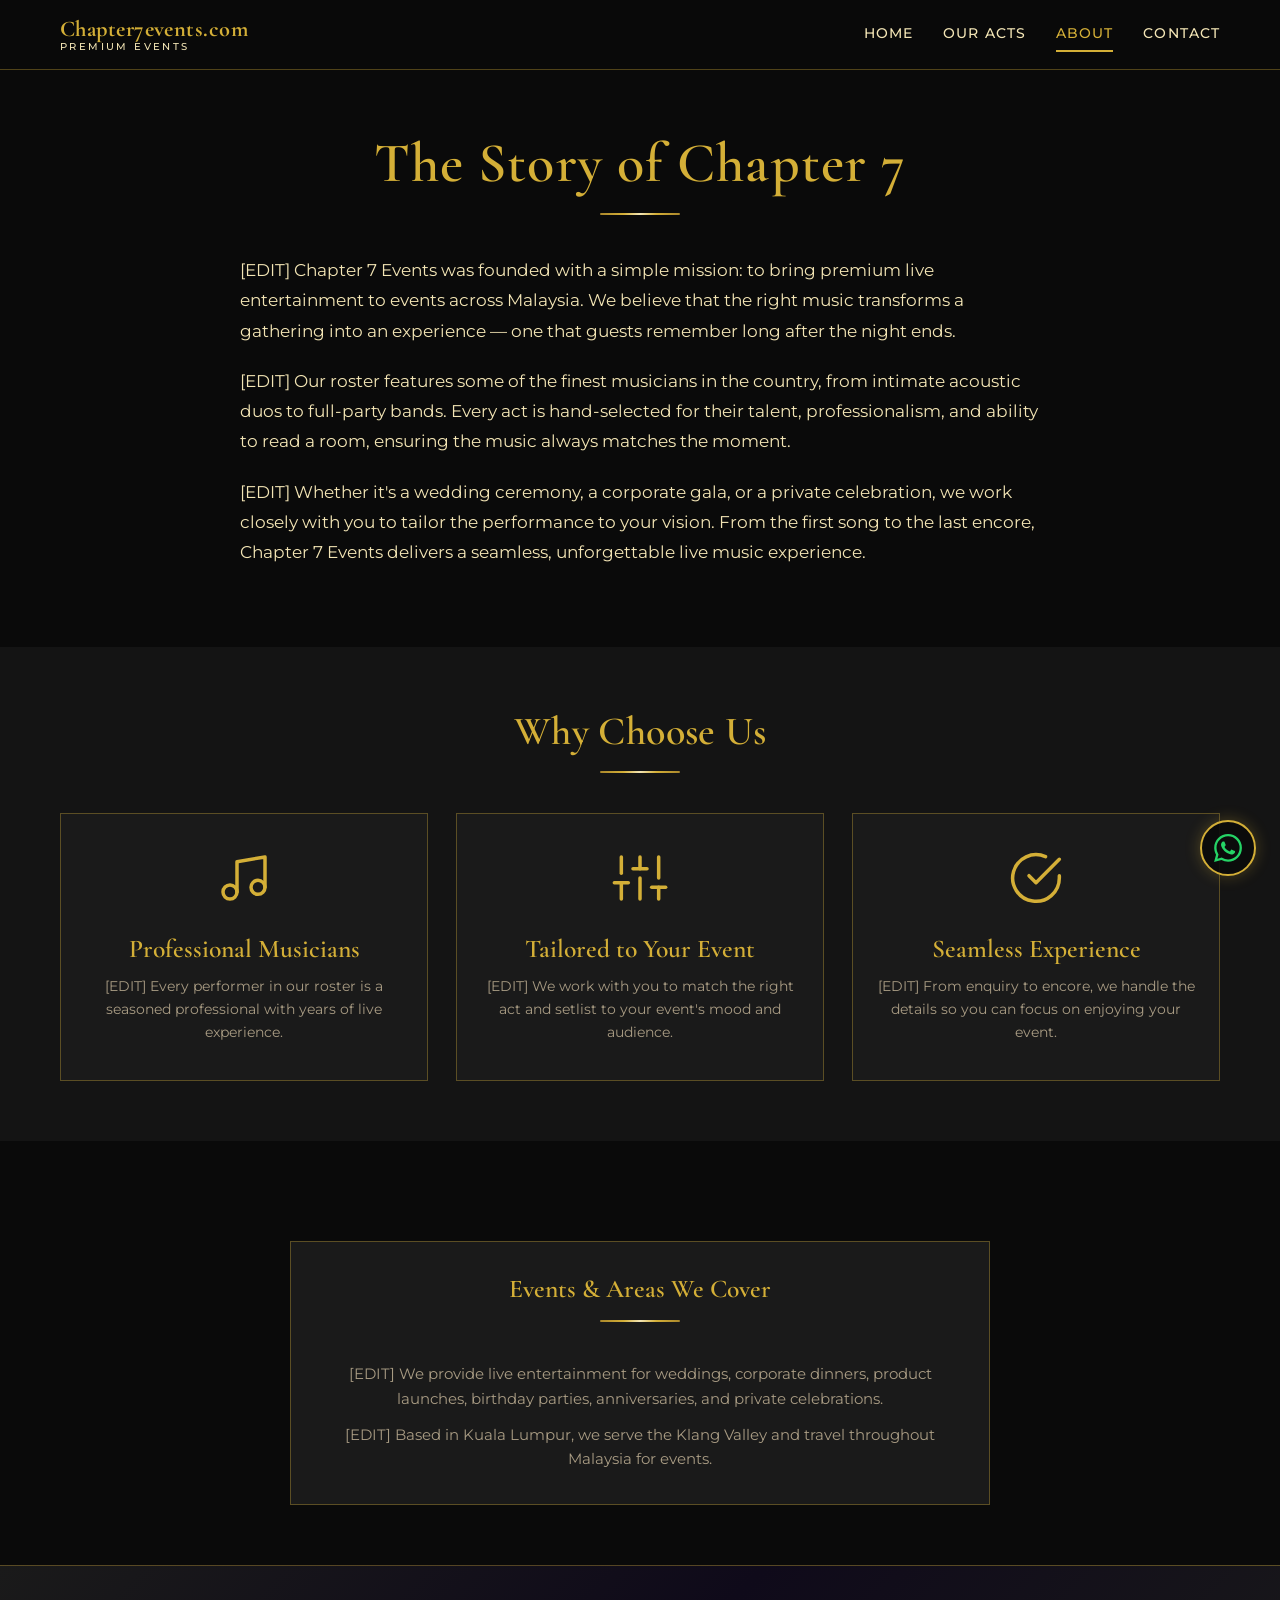
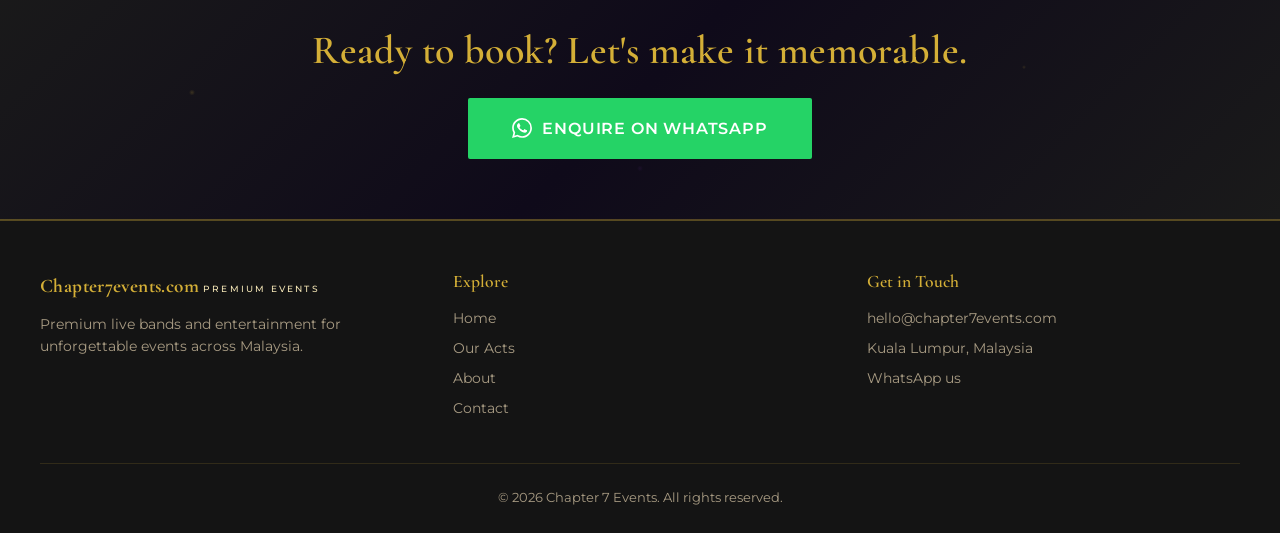
==== about.html @ a260d056 "Add files via upload" ====
<!DOCTYPE html>
<html lang="en">
<head>
  <meta charset="UTF-8">
  <meta name="viewport" content="width=device-width, initial-scale=1.0">
  <!-- EDIT META DESCRIPTION HERE -->
  <meta name="description" content="About Chapter 7 Events – Premium live entertainment company in Malaysia, bringing professional musicians and tailored performances to your special occasions.">
  <title>About – The Story of Chapter 7 | Chapter 7 Events</title>

  <link rel="preconnect" href="https://fonts.googleapis.com">
  <link rel="preconnect" href="https://fonts.gstatic.com" crossorigin>
  <link href="https://fonts.googleapis.com/css2?family=Cormorant+Garamond:wght@500;600;700&family=Montserrat:wght@300;400;500;600&display=swap" rel="stylesheet">

  <link rel="stylesheet" href="style.css">
</head>
<body>

  <!-- ============ HEADER ============ -->
  <header class="site-header">
    <div class="header-inner">
      <a href="index.html" class="logo">
        <span class="logo-main">Chapter7events.com</span>
        <span class="logo-sub">Premium Events</span>
      </a>
      <nav class="nav">
        <a href="index.html">Home</a>
        <a href="acts.html">Our Acts</a>
        <a href="about.html" class="active">About</a>
        <a href="contact.html">Contact</a>
      </nav>
      <button class="nav-toggle" aria-label="Toggle navigation">
        <span></span>
        <span></span>
        <span></span>
      </button>
    </div>
  </header>

  <!-- ============ ABOUT: STORY ============ -->
  <section class="section fade-in">
    <div class="container">
      <h1 class="section-title">The Story of Chapter 7</h1>
      <div class="gold-divider"></div>

      <div class="about-text">
        <!-- EDIT ABOUT TEXT HERE – replace the [EDIT] paragraphs with your own story -->
        <p>[EDIT] Chapter 7 Events was founded with a simple mission: to bring premium live entertainment to events across Malaysia. We believe that the right music transforms a gathering into an experience — one that guests remember long after the night ends.</p>

        <p>[EDIT] Our roster features some of the finest musicians in the country, from intimate acoustic duos to full-party bands. Every act is hand-selected for their talent, professionalism, and ability to read a room, ensuring the music always matches the moment.</p>

        <p>[EDIT] Whether it's a wedding ceremony, a corporate gala, or a private celebration, we work closely with you to tailor the performance to your vision. From the first song to the last encore, Chapter 7 Events delivers a seamless, unforgettable live music experience.</p>
      </div>
    </div>
  </section>

  <!-- ============ VALUE HIGHLIGHTS ============ -->
  <section class="section section-alt fade-in">
    <div class="container">
      <h2 class="section-title">Why Choose Us</h2>
      <div class="gold-divider"></div>

      <div class="value-grid">
        <!-- Value 1 -->
        <div class="value-card">
          <!-- Music note icon -->
          <svg class="value-icon" viewBox="0 0 24 24" fill="none" stroke="currentColor" stroke-width="1.5" stroke-linecap="round" stroke-linejoin="round">
            <path d="M9 18V5l12-2v13"/>
            <circle cx="6" cy="18" r="3"/>
            <circle cx="18" cy="16" r="3"/>
          </svg>
          <h3>Professional Musicians</h3>
          <!-- EDIT TEXT HERE -->
          <p>[EDIT] Every performer in our roster is a seasoned professional with years of live experience.</p>
        </div>

        <!-- Value 2 -->
        <div class="value-card">
          <!-- Sliders/customise icon -->
          <svg class="value-icon" viewBox="0 0 24 24" fill="none" stroke="currentColor" stroke-width="1.5" stroke-linecap="round" stroke-linejoin="round">
            <line x1="4" y1="21" x2="4" y2="14"/>
            <line x1="4" y1="10" x2="4" y2="3"/>
            <line x1="12" y1="21" x2="12" y2="12"/>
            <line x1="12" y1="8" x2="12" y2="3"/>
            <line x1="20" y1="21" x2="20" y2="16"/>
            <line x1="20" y1="12" x2="20" y2="3"/>
            <line x1="1" y1="14" x2="7" y2="14"/>
            <line x1="9" y1="8" x2="15" y2="8"/>
            <line x1="17" y1="16" x2="23" y2="16"/>
          </svg>
          <h3>Tailored to Your Event</h3>
          <p>[EDIT] We work with you to match the right act and setlist to your event's mood and audience.</p>
        </div>

        <!-- Value 3 -->
        <div class="value-card">
          <!-- Checkmark/seamless icon -->
          <svg class="value-icon" viewBox="0 0 24 24" fill="none" stroke="currentColor" stroke-width="1.5" stroke-linecap="round" stroke-linejoin="round">
            <path d="M22 11.08V12a10 10 0 11-5.93-9.14"/>
            <polyline points="22 4 12 14.01 9 11.01"/>
          </svg>
          <h3>Seamless Experience</h3>
          <p>[EDIT] From enquiry to encore, we handle the details so you can focus on enjoying your event.</p>
        </div>
      </div>
    </div>
  </section>

  <!-- ============ EVENTS & AREAS COVERED ============ -->
  <section class="section fade-in">
    <div class="container">
      <div class="about-coverage">
        <h3>Events &amp; Areas We Cover</h3>
        <div class="gold-divider"></div>
        <!-- EDIT EVENT TYPES AND AREAS HERE -->
        <p>[EDIT] We provide live entertainment for weddings, corporate dinners, product launches, birthday parties, anniversaries, and private celebrations.</p>
        <p style="margin-top:12px;">[EDIT] Based in Kuala Lumpur, we serve the Klang Valley and travel throughout Malaysia for events.</p>
      </div>
    </div>
  </section>

  <!-- ============ CTA BANNER ============ -->
  <section class="cta-banner fade-in">
    <h2>Ready to book? Let's make it memorable.</h2>
    <a href="https://wa.link/g6j7ki" data-whatsapp target="_blank" rel="noopener" class="btn btn-whatsapp btn-large">
      <svg viewBox="0 0 24 24" fill="currentColor" xmlns="http://www.w3.org/2000/svg">
        <path d="M17.472 14.382c-.297-.149-1.758-.867-2.03-.967-.273-.099-.471-.148-.67.15-.197.297-.767.966-.94 1.164-.173.199-.347.223-.644.075-.297-.15-1.255-.463-2.39-1.475-.883-.788-1.48-1.761-1.653-2.059-.173-.297-.018-.458.13-.606.134-.133.298-.347.446-.52.149-.174.198-.298.298-.497.099-.198.05-.371-.025-.52-.075-.149-.669-1.612-.916-2.207-.242-.579-.487-.5-.669-.51l-.57-.01c-.198 0-.52.074-.792.372-.272.297-1.04 1.016-1.04 2.479 0 1.462 1.065 2.875 1.213 3.074.149.198 2.096 3.2 5.077 4.487.709.306 1.262.489 1.694.625.712.227 1.36.195 1.871.118.571-.085 1.758-.719 2.006-1.413.248-.694.248-1.289.173-1.413-.074-.124-.272-.198-.57-.347m-5.421 7.403h-.004a9.87 9.87 0 01-5.031-1.378l-.361-.214-3.741.982.998-3.648-.235-.374a9.86 9.86 0 01-1.51-5.26c.001-5.45 4.436-9.884 9.888-9.884 2.64 0 5.122 1.03 6.988 2.898a9.825 9.825 0 012.893 6.994c-.003 5.45-4.437 9.884-9.885 9.884m8.413-18.297A11.815 11.815 0 0012.05 0C5.495 0 .16 5.335.157 11.892c0 2.096.547 4.142 1.588 5.945L.057 24l6.305-1.654a11.882 11.882 0 005.683 1.448h.005c6.554 0 11.89-5.335 11.893-11.893a11.821 11.821 0 00-3.48-8.413z"/>
      </svg>
      Enquire on WhatsApp
    </a>
  </section>

  <!-- ============ FOOTER ============ -->
  <footer class="site-footer">
    <div class="footer-inner">
      <div class="footer-col footer-brand">
        <span class="logo-main">Chapter7events.com</span>
        <span class="logo-sub">Premium Events</span>
        <p style="margin-top:12px;">Premium live bands and entertainment for unforgettable events across Malaysia.</p>
      </div>
      <div class="footer-col">
        <h4>Explore</h4>
        <a href="index.html">Home</a>
        <a href="acts.html">Our Acts</a>
        <a href="about.html">About</a>
        <a href="contact.html">Contact</a>
      </div>
      <div class="footer-col">
        <h4>Get in Touch</h4>
        <a href="mailto:hello@chapter7events.com">hello@chapter7events.com</a>
        <p>Kuala Lumpur, Malaysia</p>
        <a href="https://wa.link/g6j7ki" data-whatsapp target="_blank" rel="noopener">WhatsApp us</a>
      </div>
    </div>
    <div class="footer-bottom">
      &copy; 2026 Chapter 7 Events. All rights reserved.
    </div>
  </footer>

  <!-- ============ FLOATING WHATSAPP BUTTON ============ -->
  <a href="https://wa.link/g6j7ki" data-whatsapp target="_blank" rel="noopener" class="whatsapp-float" aria-label="Chat on WhatsApp">
    <svg viewBox="0 0 24 24" fill="currentColor" xmlns="http://www.w3.org/2000/svg">
      <path d="M17.472 14.382c-.297-.149-1.758-.867-2.03-.967-.273-.099-.471-.148-.67.15-.197.297-.767.966-.94 1.164-.173.199-.347.223-.644.075-.297-.15-1.255-.463-2.39-1.475-.883-.788-1.48-1.761-1.653-2.059-.173-.297-.018-.458.13-.606.134-.133.298-.347.446-.52.149-.174.198-.298.298-.497.099-.198.05-.371-.025-.52-.075-.149-.669-1.612-.916-2.207-.242-.579-.487-.5-.669-.51l-.57-.01c-.198 0-.52.074-.792.372-.272.297-1.04 1.016-1.04 2.479 0 1.462 1.065 2.875 1.213 3.074.149.198 2.096 3.2 5.077 4.487.709.306 1.262.489 1.694.625.712.227 1.36.195 1.871.118.571-.085 1.758-.719 2.006-1.413.248-.694.248-1.289.173-1.413-.074-.124-.272-.198-.57-.347m-5.421 7.403h-.004a9.87 9.87 0 01-5.031-1.378l-.361-.214-3.741.982.998-3.648-.235-.374a9.86 9.86 0 01-1.51-5.26c.001-5.45 4.436-9.884 9.888-9.884 2.64 0 5.122 1.03 6.988 2.898a9.825 9.825 0 012.893 6.994c-.003 5.45-4.437 9.884-9.885 9.884m8.413-18.297A11.815 11.815 0 0012.05 0C5.495 0 .16 5.335.157 11.892c0 2.096.547 4.142 1.588 5.945L.057 24l6.305-1.654a11.882 11.882 0 005.683 1.448h.005c6.554 0 11.89-5.335 11.893-11.893a11.821 11.821 0 00-3.48-8.413z"/>
    </svg>
  </a>

  <script src="script.js"></script>
</body>
</html>
---- style.css ----
/* ============================================
   CHAPTER 7 EVENTS – PREMIUM EVENTS
   Black & Gold Premium Entertainment Theme
   ============================================ */

/* ---------- CSS VARIABLES ---------- */
/* EDIT COLORS HERE – change these to retheme the whole site */
:root {
    --color-bg: #0A0A0A;
    --color-bg-alt: #141414;
    --color-bg-card: #1A1A1A;
    --color-gold: #D4AF37;
    --color-gold-light: #E8C84A;
    --color-gold-dark: #A8862B;
    --color-champagne: #F3E5B5;
    --color-text: #E8DCC4;
    --color-text-muted: #A89B83;
    --color-purple: #5B2A86;
    --color-purple-glow: rgba(91, 42, 134, 0.5);
    --color-white: #FFFFFF;
  
    --font-heading: 'Cormorant Garamond', 'Playfair Display', serif;
    --font-body: 'Montserrat', sans-serif;
  
    --gold-gradient: linear-gradient(135deg, #A8862B 0%, #D4AF37 30%, #F3E5B5 50%, #D4AF37 70%, #A8862B 100%);
    --gold-gradient-hover: linear-gradient(135deg, #D4AF37 0%, #F3E5B5 30%, #FFEFA0 50%, #F3E5B5 70%, #D4AF37 100%);
  
    --border-gold: 1px solid rgba(212, 175, 55, 0.35);
    --border-gold-strong: 2px solid rgba(212, 175, 55, 0.6);
  
    --shadow-gold: 0 0 20px rgba(212, 175, 55, 0.15);
    --shadow-card: 0 4px 30px rgba(0, 0, 0, 0.5);
  
    --max-width: 1200px;
    --header-height: 70px;
  
    --transition: 0.3s ease;
  }
  
  /* ---------- RESET & BASE ---------- */
  *,
  *::before,
  *::after {
    margin: 0;
    padding: 0;
    box-sizing: border-box;
  }
  
  html {
    scroll-behavior: smooth;
    font-size: 16px;
  }
  
  body {
    background-color: var(--color-bg);
    color: var(--color-text);
    font-family: var(--font-body);
    font-weight: 400;
    line-height: 1.6;
    overflow-x: hidden;
    min-height: 100vh;
  }
  
  img {
    max-width: 100%;
    display: block;
  }
  
  a {
    text-decoration: none;
    color: inherit;
  }
  
  ul {
    list-style: none;
  }
  
  /* ---------- TYPOGRAPHY ---------- */
  h1, h2, h3, h4 {
    font-family: var(--font-heading);
    font-weight: 600;
    color: var(--color-gold);
    line-height: 1.2;
  }
  
  h1 {
    font-size: clamp(2rem, 6vw, 3.5rem);
    letter-spacing: 0.02em;
  }
  
  h2 {
    font-size: clamp(1.6rem, 4vw, 2.5rem);
    letter-spacing: 0.01em;
  }
  
  h3 {
    font-size: clamp(1.2rem, 3vw, 1.6rem);
  }
  
  p {
    font-size: 1rem;
    color: var(--color-champagne);
  }
  
  /* ---------- UTILITY ---------- */
  .container {
    max-width: var(--max-width);
    margin: 0 auto;
    padding: 0 20px;
  }
  
  .text-center {
    text-align: center;
  }
  
  .section {
    padding: 60px 0;
  }
  
  .section-alt {
    background-color: var(--color-bg-alt);
  }
  
  .section-title {
    text-align: center;
    margin-bottom: 12px;
  }
  
  .section-subtitle {
    text-align: center;
    color: var(--color-text-muted);
    font-size: 0.95rem;
    margin-bottom: 40px;
    font-style: italic;
  }
  
  /* Gold divider */
  .gold-divider {
    width: 80px;
    height: 2px;
    background: var(--gold-gradient);
    margin: 16px auto 40px;
    border-radius: 2px;
  }
  
  /* ---------- BUTTONS ---------- */
  .btn {
    display: inline-flex;
    align-items: center;
    justify-content: center;
    gap: 10px;
    padding: 14px 32px;
    font-family: var(--font-body);
    font-size: 0.9rem;
    font-weight: 600;
    letter-spacing: 0.05em;
    text-transform: uppercase;
    border-radius: 2px;
    cursor: pointer;
    border: none;
    transition: all var(--transition);
    position: relative;
    overflow: hidden;
  }
  
  .btn-gold {
    background: var(--gold-gradient);
    background-size: 200% 200%;
    color: #0A0A0A;
    background-position: 0% 50%;
  }
  
  .btn-gold:hover {
    background-position: 100% 50%;
    box-shadow: 0 0 25px rgba(212, 175, 55, 0.4);
    transform: translateY(-2px);
  }
  
  .btn-outline {
    background: transparent;
    color: var(--color-gold);
    border: var(--border-gold-strong);
  }
  
  .btn-outline:hover {
    background: rgba(212, 175, 55, 0.1);
    box-shadow: var(--shadow-gold);
    transform: translateY(-2px);
  }
  
  .btn-whatsapp {
    background: #25D366;
    color: #FFFFFF;
    padding: 14px 32px;
  }
  
  .btn-whatsapp:hover {
    background: #1FB855;
    box-shadow: 0 0 25px rgba(37, 211, 102, 0.4);
    transform: translateY(-2px);
  }
  
  .btn-whatsapp svg,
  .btn-gold svg,
  .btn-outline svg {
    width: 20px;
    height: 20px;
    flex-shrink: 0;
  }
  
  .btn-large {
    padding: 18px 44px;
    font-size: 1rem;
  }
  
  /* ---------- HEADER ---------- */
  .site-header {
    position: sticky;
    top: 0;
    z-index: 1000;
    background: rgba(10, 10, 10, 0.95);
    backdrop-filter: blur(10px);
    -webkit-backdrop-filter: blur(10px);
    border-bottom: var(--border-gold);
    height: var(--header-height);
    display: flex;
    align-items: center;
  }
  
  .header-inner {
    max-width: var(--max-width);
    margin: 0 auto;
    padding: 0 20px;
    width: 100%;
    display: flex;
    align-items: center;
    justify-content: space-between;
  }
  
  .logo {
    display: flex;
    flex-direction: column;
    line-height: 1.1;
  }
  
  .logo-main {
    font-family: var(--font-heading);
    font-size: 1.4rem;
    font-weight: 700;
    color: var(--color-gold);
    letter-spacing: 0.02em;
  }
  
  .logo-sub {
    font-family: var(--font-body);
    font-size: 0.6rem;
    font-weight: 500;
    color: var(--color-champagne);
    letter-spacing: 0.25em;
    text-transform: uppercase;
  }
  
  /* ---------- NAVIGATION ---------- */
  .nav {
    display: flex;
    align-items: center;
    gap: 30px;
  }
  
  .nav a {
    font-family: var(--font-body);
    font-size: 0.85rem;
    font-weight: 500;
    letter-spacing: 0.08em;
    text-transform: uppercase;
    color: var(--color-champagne);
    padding: 6px 0;
    border-bottom: 2px solid transparent;
    transition: all var(--transition);
  }
  
  .nav a:hover,
  .nav a.active {
    color: var(--color-gold);
    border-bottom-color: var(--color-gold);
  }
  
  /* Hamburger button */
  .nav-toggle {
    display: none;
    flex-direction: column;
    justify-content: space-between;
    width: 28px;
    height: 22px;
    background: none;
    border: none;
    cursor: pointer;
    z-index: 1100;
  }
  
  .nav-toggle span {
    display: block;
    height: 2px;
    width: 100%;
    background: var(--color-gold);
    border-radius: 2px;
    transition: all var(--transition);
  }
  
  .nav-toggle.open span:nth-child(1) {
    transform: translateY(10px) rotate(45deg);
  }
  
  .nav-toggle.open span:nth-child(2) {
    opacity: 0;
  }
  
  .nav-toggle.open span:nth-child(3) {
    transform: translateY(-10px) rotate(-45deg);
  }
  
  /* ---------- HERO ---------- */
  .hero {
    position: relative;
    min-height: 90vh;
    display: flex;
    align-items: center;
    justify-content: center;
    text-align: center;
    overflow: hidden;
    background: radial-gradient(ellipse at center, #1a1a1a 0%, var(--color-bg) 70%);
  }
  
  /* Sparkle / bokeh effect (CSS only) */
  .hero::before,
  .hero::after {
    content: '';
    position: absolute;
    width: 100%;
    height: 100%;
    top: 0;
    left: 0;
    pointer-events: none;
  }
  
  .hero::before {
    background:
      radial-gradient(2px 2px at 20% 30%, rgba(212, 175, 55, 0.4), transparent),
      radial-gradient(1px 1px at 60% 70%, rgba(212, 175, 55, 0.3), transparent),
      radial-gradient(2px 2px at 80% 20%, rgba(212, 175, 55, 0.35), transparent),
      radial-gradient(1px 1px at 35% 85%, rgba(212, 175, 55, 0.25), transparent),
      radial-gradient(3px 3px at 75% 50%, rgba(91, 42, 134, 0.2), transparent),
      radial-gradient(2px 2px at 15% 60%, rgba(212, 175, 55, 0.3), transparent),
      radial-gradient(1px 1px at 90% 80%, rgba(212, 175, 55, 0.2), transparent),
      radial-gradient(2px 2px at 50% 15%, rgba(212, 175, 55, 0.25), transparent);
    background-size: 100% 100%;
    animation: sparkle 8s ease-in-out infinite alternate;
  }
  
  .hero::after {
    background:
      radial-gradient(4px 4px at 25% 40%, rgba(212, 175, 55, 0.15), transparent),
      radial-gradient(3px 3px at 70% 60%, rgba(212, 175, 55, 0.12), transparent),
      radial-gradient(5px 5px at 45% 25%, rgba(91, 42, 134, 0.1), transparent),
      radial-gradient(4px 4px at 85% 45%, rgba(212, 175, 55, 0.1), transparent);
    background-size: 100% 100%;
    animation: sparkle 12s ease-in-out infinite alternate-reverse;
  }
  
  @keyframes sparkle {
    0% { opacity: 0.5; transform: scale(1); }
    50% { opacity: 1; transform: scale(1.05); }
    100% { opacity: 0.6; transform: scale(1); }
  }
  
  .hero-content {
    position: relative;
    z-index: 2;
    padding: 80px 20px;
    max-width: 800px;
  }
  
  .hero-content h1 {
    font-size: clamp(2.2rem, 7vw, 4rem);
    margin-bottom: 20px;
    text-shadow: 0 0 30px rgba(212, 175, 55, 0.3);
  }
  
  .hero-content .hero-sub {
    font-size: clamp(1rem, 2.5vw, 1.25rem);
    color: var(--color-champagne);
    margin-bottom: 40px;
    max-width: 600px;
    margin-left: auto;
    margin-right: auto;
  }
  
  .hero-buttons {
    display: flex;
    gap: 16px;
    justify-content: center;
    flex-wrap: wrap;
  }
  
  /* ---------- FEATURE IMAGE (framed) ---------- */
  .feature-image-section {
    padding: 60px 0;
    text-align: center;
  }
  
  .feature-frame {
    max-width: 900px;
    margin: 0 auto;
    position: relative;
    padding: 12px;
    background: linear-gradient(135deg, rgba(212, 175, 55, 0.15), rgba(212, 175, 55, 0.05));
    border: var(--border-gold-strong);
    box-shadow: var(--shadow-gold), var(--shadow-card);
  }
  
  .feature-frame img {
    width: 100%;
    aspect-ratio: 16 / 9;
    object-fit: cover;
  }
  
  /* Ornate corner accents */
  .feature-frame::before,
  .feature-frame::after {
    content: '';
    position: absolute;
    width: 30px;
    height: 30px;
    border: 2px solid var(--color-gold);
  }
  
  .feature-frame::before {
    top: -2px;
    left: -2px;
    border-right: none;
    border-bottom: none;
  }
  
  .feature-frame::after {
    bottom: -2px;
    right: -2px;
    border-left: none;
    border-top: none;
  }
  
  /* ---------- WHAT WE OFFER (3 cards) ---------- */
  .offer-grid {
    display: grid;
    grid-template-columns: repeat(auto-fit, minmax(280px, 1fr));
    gap: 24px;
    max-width: var(--max-width);
    margin: 0 auto;
  }
  
  .offer-card {
    background: var(--color-bg-card);
    border: var(--border-gold);
    padding: 36px 28px;
    text-align: center;
    position: relative;
    transition: all var(--transition);
  }
  
  .offer-card:hover {
    border-color: rgba(212, 175, 55, 0.6);
    box-shadow: var(--shadow-gold);
    transform: translateY(-4px);
  }
  
  .offer-card .offer-icon {
    width: 48px;
    height: 48px;
    margin: 0 auto 20px;
    color: var(--color-gold);
  }
  
  .offer-card h3 {
    margin-bottom: 10px;
  }
  
  .offer-card p {
    font-size: 0.9rem;
    color: var(--color-text-muted);
    line-height: 1.6;
  }
  
  /* ---------- ACT CARDS ---------- */
  .acts-grid {
    display: grid;
    grid-template-columns: repeat(auto-fill, minmax(300px, 1fr));
    gap: 28px;
    max-width: var(--max-width);
    margin: 0 auto;
  }
  
  .act-card {
    background: var(--color-bg-card);
    border: var(--border-gold);
    padding: 16px;
    position: relative;
    transition: all var(--transition);
    display: flex;
    flex-direction: column;
  }
  
  .act-card:hover {
    border-color: rgba(212, 175, 55, 0.6);
    box-shadow: var(--shadow-gold), var(--shadow-card);
    transform: translateY(-6px);
  }
  
  /* Ornate corner accents on act cards */
  .act-card::before,
  .act-card::after {
    content: '';
    position: absolute;
    width: 20px;
    height: 20px;
    border: 2px solid var(--color-gold);
    transition: all var(--transition);
    z-index: 1;
  }
  
  .act-card::before {
    top: -1px;
    left: -1px;
    border-right: none;
    border-bottom: none;
  }
  
  .act-card::after {
    bottom: -1px;
    right: -1px;
    border-left: none;
    border-top: none;
  }
  
  .act-card:hover::before,
  .act-card:hover::after {
    width: 30px;
    height: 30px;
    box-shadow: 0 0 10px rgba(212, 175, 55, 0.3);
  }
  
  .act-photo {
    position: relative;
    overflow: hidden;
    cursor: pointer;
    margin-bottom: 16px;
  }
  
  .act-photo img {
    width: 100%;
    aspect-ratio: 4 / 3;
    object-fit: cover;
    transition: transform 0.5s ease;
  }
  
  .act-photo:hover img {
    transform: scale(1.05);
  }
  
  .act-photo .zoom-hint {
    position: absolute;
    bottom: 8px;
    right: 8px;
    background: rgba(10, 10, 10, 0.7);
    color: var(--color-gold);
    font-size: 0.7rem;
    padding: 4px 10px;
    border: 1px solid rgba(212, 175, 55, 0.4);
    opacity: 0;
    transition: opacity var(--transition);
  }
  
  .act-photo:hover .zoom-hint {
    opacity: 1;
  }
  
  .act-card h3 {
    margin-bottom: 8px;
    font-size: 1.3rem;
  }
  
  .act-card .act-desc {
    font-size: 0.85rem;
    color: var(--color-text-muted);
    margin-bottom: 18px;
    flex-grow: 1;
    font-style: italic;
  }
  
  .act-card .btn {
    width: 100%;
    padding: 12px 20px;
    font-size: 0.8rem;
  }
  
  /* Featured acts strip on home */
  .featured-acts .acts-grid {
    grid-template-columns: repeat(auto-fit, minmax(280px, 1fr));
  }
  
  /* ---------- CTA BANNER ---------- */
  .cta-banner {
    background: linear-gradient(135deg, #1a1a1a 0%, #0F0A1A 50%, #1a1a1a 100%);
    border-top: var(--border-gold);
    border-bottom: var(--border-gold);
    padding: 60px 20px;
    text-align: center;
    position: relative;
    overflow: hidden;
  }
  
  .cta-banner::before {
    content: '';
    position: absolute;
    top: 0;
    left: 0;
    right: 0;
    bottom: 0;
    background:
      radial-gradient(3px 3px at 15% 50%, rgba(212, 175, 55, 0.2), transparent),
      radial-gradient(2px 2px at 80% 40%, rgba(212, 175, 55, 0.15), transparent),
      radial-gradient(3px 3px at 50% 80%, rgba(91, 42, 134, 0.15), transparent);
    pointer-events: none;
  }
  
  .cta-banner h2 {
    position: relative;
    z-index: 1;
    margin-bottom: 24px;
  }
  
  .cta-banner .btn {
    position: relative;
    z-index: 1;
  }
  
  /* ---------- ABOUT PAGE ---------- */
  .about-text {
    max-width: 800px;
    margin: 0 auto;
  }
  
  .about-text p {
    margin-bottom: 20px;
    font-size: 1.05rem;
    line-height: 1.8;
    color: var(--color-champagne);
  }
  
  .value-grid {
    display: grid;
    grid-template-columns: repeat(auto-fit, minmax(250px, 1fr));
    gap: 28px;
    max-width: var(--max-width);
    margin: 0 auto;
  }
  
  .value-card {
    text-align: center;
    padding: 36px 24px;
    background: var(--color-bg-card);
    border: var(--border-gold);
    transition: all var(--transition);
  }
  
  .value-card:hover {
    border-color: rgba(212, 175, 55, 0.6);
    box-shadow: var(--shadow-gold);
    transform: translateY(-4px);
  }
  
  .value-card .value-icon {
    width: 56px;
    height: 56px;
    margin: 0 auto 20px;
    color: var(--color-gold);
  }
  
  .value-card h3 {
    margin-bottom: 10px;
  }
  
  .value-card p {
    font-size: 0.9rem;
    color: var(--color-text-muted);
  }
  
  .about-coverage {
    max-width: 700px;
    margin: 40px auto 0;
    text-align: center;
    padding: 32px;
    background: var(--color-bg-card);
    border: var(--border-gold);
  }
  
  .about-coverage h3 {
    margin-bottom: 12px;
  }
  
  .about-coverage p {
    color: var(--color-text-muted);
    font-size: 0.95rem;
  }
  
  /* ---------- CONTACT PAGE ---------- */
  .contact-section {
    padding: 60px 0;
  }
  
  .contact-main {
    max-width: 700px;
    margin: 0 auto;
    text-align: center;
  }
  
  .contact-main h2 {
    margin-bottom: 16px;
  }
  
  .contact-main > p {
    color: var(--color-text-muted);
    margin-bottom: 36px;
    font-size: 1.05rem;
  }
  
  .contact-whatsapp-btn {
    margin-bottom: 50px;
    display: inline-flex;
  }
  
  .contact-details {
    background: var(--color-bg-card);
    border: var(--border-gold);
    padding: 36px 28px;
    text-align: left;
    margin-bottom: 40px;
  }
  
  .contact-detail-row {
    display: flex;
    align-items: flex-start;
    gap: 16px;
    padding: 16px 0;
    border-bottom: 1px solid rgba(212, 175, 55, 0.12);
  }
  
  .contact-detail-row:last-child {
    border-bottom: none;
  }
  
  .contact-detail-row .contact-icon {
    width: 24px;
    height: 24px;
    color: var(--color-gold);
    flex-shrink: 0;
    margin-top: 2px;
  }
  
  .contact-detail-row .contact-label {
    font-size: 0.75rem;
    text-transform: uppercase;
    letter-spacing: 0.1em;
    color: var(--color-text-muted);
    margin-bottom: 4px;
  }
  
  .contact-detail-row .contact-value {
    font-size: 1rem;
    color: var(--color-champagne);
  }
  
  .contact-detail-row .contact-value a {
    color: var(--color-gold);
    transition: color var(--transition);
  }
  
  .contact-detail-row .contact-value a:hover {
    color: var(--color-gold-light);
  }
  
  .event-types-list {
    display: flex;
    flex-wrap: wrap;
    gap: 12px;
    justify-content: center;
  }
  
  .event-type-tag {
    padding: 10px 24px;
    border: var(--border-gold);
    color: var(--color-champagne);
    font-size: 0.85rem;
    letter-spacing: 0.05em;
    background: var(--color-bg-card);
    transition: all var(--transition);
  }
  
  .event-type-tag:hover {
    border-color: var(--color-gold);
    color: var(--color-gold);
    box-shadow: var(--shadow-gold);
  }
  
  /* ---------- FOOTER ---------- */
  .site-footer {
    background: var(--color-bg-alt);
    border-top: var(--border-gold);
    padding: 50px 20px 24px;
  }
  
  .footer-inner {
    max-width: var(--max-width);
    margin: 0 auto;
    display: grid;
    grid-template-columns: 1fr 1fr 1fr;
    gap: 40px;
    margin-bottom: 36px;
  }
  
  .footer-col h4 {
    font-family: var(--font-heading);
    color: var(--color-gold);
    font-size: 1.1rem;
    margin-bottom: 16px;
  }
  
  .footer-col p,
  .footer-col a {
    font-size: 0.85rem;
    color: var(--color-text-muted);
    display: block;
    margin-bottom: 8px;
    transition: color var(--transition);
  }
  
  .footer-col a:hover {
    color: var(--color-gold);
  }
  
  .footer-brand .logo-main {
    font-size: 1.2rem;
  }
  
  .footer-brand .logo-sub {
    font-size: 0.55rem;
    margin-top: 4px;
  }
  
  .footer-bottom {
    max-width: var(--max-width);
    margin: 0 auto;
    text-align: center;
    padding-top: 24px;
    border-top: 1px solid rgba(212, 175, 55, 0.15);
    font-size: 0.8rem;
    color: var(--color-text-muted);
  }
  
  /* ---------- FLOATING WHATSAPP BUTTON ---------- */
  .whatsapp-float {
    position: fixed;
    bottom: 24px;
    right: 24px;
    width: 56px;
    height: 56px;
    border-radius: 50%;
    border: 2px solid var(--color-gold);
    background: rgba(10, 10, 10, 0.9);
    display: flex;
    align-items: center;
    justify-content: center;
    cursor: pointer;
    z-index: 999;
    box-shadow: 0 0 15px rgba(212, 175, 55, 0.3);
    transition: all var(--transition);
    animation: floatPulse 3s ease-in-out infinite;
  }
  
  .whatsapp-float:hover {
    background: rgba(37, 211, 102, 0.15);
    box-shadow: 0 0 25px rgba(37, 211, 102, 0.4);
    transform: scale(1.1);
  }
  
  .whatsapp-float svg {
    width: 28px;
    height: 28px;
    fill: #25D366;
  }
  
  @keyframes floatPulse {
    0%, 100% { box-shadow: 0 0 15px rgba(212, 175, 55, 0.3); }
    50% { box-shadow: 0 0 25px rgba(212, 175, 55, 0.5); }
  }
  
  /* ---------- LIGHTBOX ---------- */
  .lightbox {
    display: none;
    position: fixed;
    top: 0;
    left: 0;
    width: 100%;
    height: 100%;
    background: rgba(0, 0, 0, 0.92);
    z-index: 2000;
    align-items: center;
    justify-content: center;
    padding: 20px;
    cursor: zoom-out;
  }
  
  .lightbox.open {
    display: flex;
  }
  
  .lightbox img {
    max-width: 90%;
    max-height: 85vh;
    object-fit: contain;
    border: 2px solid var(--color-gold);
    box-shadow: 0 0 40px rgba(212, 175, 55, 0.3);
  }
  
  .lightbox-close {
    position: absolute;
    top: 20px;
    right: 30px;
    font-size: 2rem;
    color: var(--color-gold);
    cursor: pointer;
    background: none;
    border: none;
    line-height: 1;
    transition: color var(--transition);
  }
  
  .lightbox-close:hover {
    color: var(--color-gold-light);
  }
  
  /* ---------- SCROLL FADE-IN ANIMATION ---------- */
  .fade-in {
    opacity: 0;
    transform: translateY(30px);
    transition: opacity 0.7s ease, transform 0.7s ease;
  }
  
  .fade-in.visible {
    opacity: 1;
    transform: translateY(0);
  }
  
  /* ---------- RESPONSIVE ---------- */
  
  /* Tablet */
  @media (max-width: 900px) {
    .footer-inner {
      grid-template-columns: 1fr 1fr;
    }
  
    .footer-brand {
      grid-column: 1 / -1;
    }
  }
  
  /* Mobile */
  @media (max-width: 768px) {
    .nav {
      position: fixed;
      top: 0;
      right: -100%;
      width: 70%;
      max-width: 300px;
      height: 100vh;
      background: var(--color-bg-alt);
      border-left: var(--border-gold);
      flex-direction: column;
      align-items: flex-start;
      justify-content: center;
      padding: 60px 30px;
      gap: 28px;
      transition: right 0.35s ease;
      z-index: 1050;
    }
  
    .nav.open {
      right: 0;
    }
  
    .nav a {
      font-size: 1.1rem;
    }
  
    .nav-toggle {
      display: flex;
    }
  
    .hero {
      min-height: 80vh;
    }
  
    .hero-buttons {
      flex-direction: column;
      align-items: center;
    }
  
    .hero-buttons .btn {
      width: 100%;
      max-width: 300px;
    }
  
    .section {
      padding: 40px 0;
    }
  
    .footer-inner {
      grid-template-columns: 1fr;
      gap: 28px;
      text-align: center;
    }
  
    .footer-brand {
      text-align: center;
    }
  
    .whatsapp-float {
      width: 50px;
      height: 50px;
      bottom: 18px;
      right: 18px;
    }
  
    .whatsapp-float svg {
      width: 24px;
      height: 24px;
    }
  
    .cta-banner {
      padding: 40px 16px;
    }
  
    .contact-details {
      padding: 24px 20px;
    }
  }
  
  /* Small mobile */
  @media (max-width: 480px) {
    .hero-content {
      padding: 60px 16px;
    }
  
    .btn {
      padding: 12px 24px;
      font-size: 0.82rem;
    }
  
    .acts-grid {
      grid-template-columns: 1fr;
    }
  }
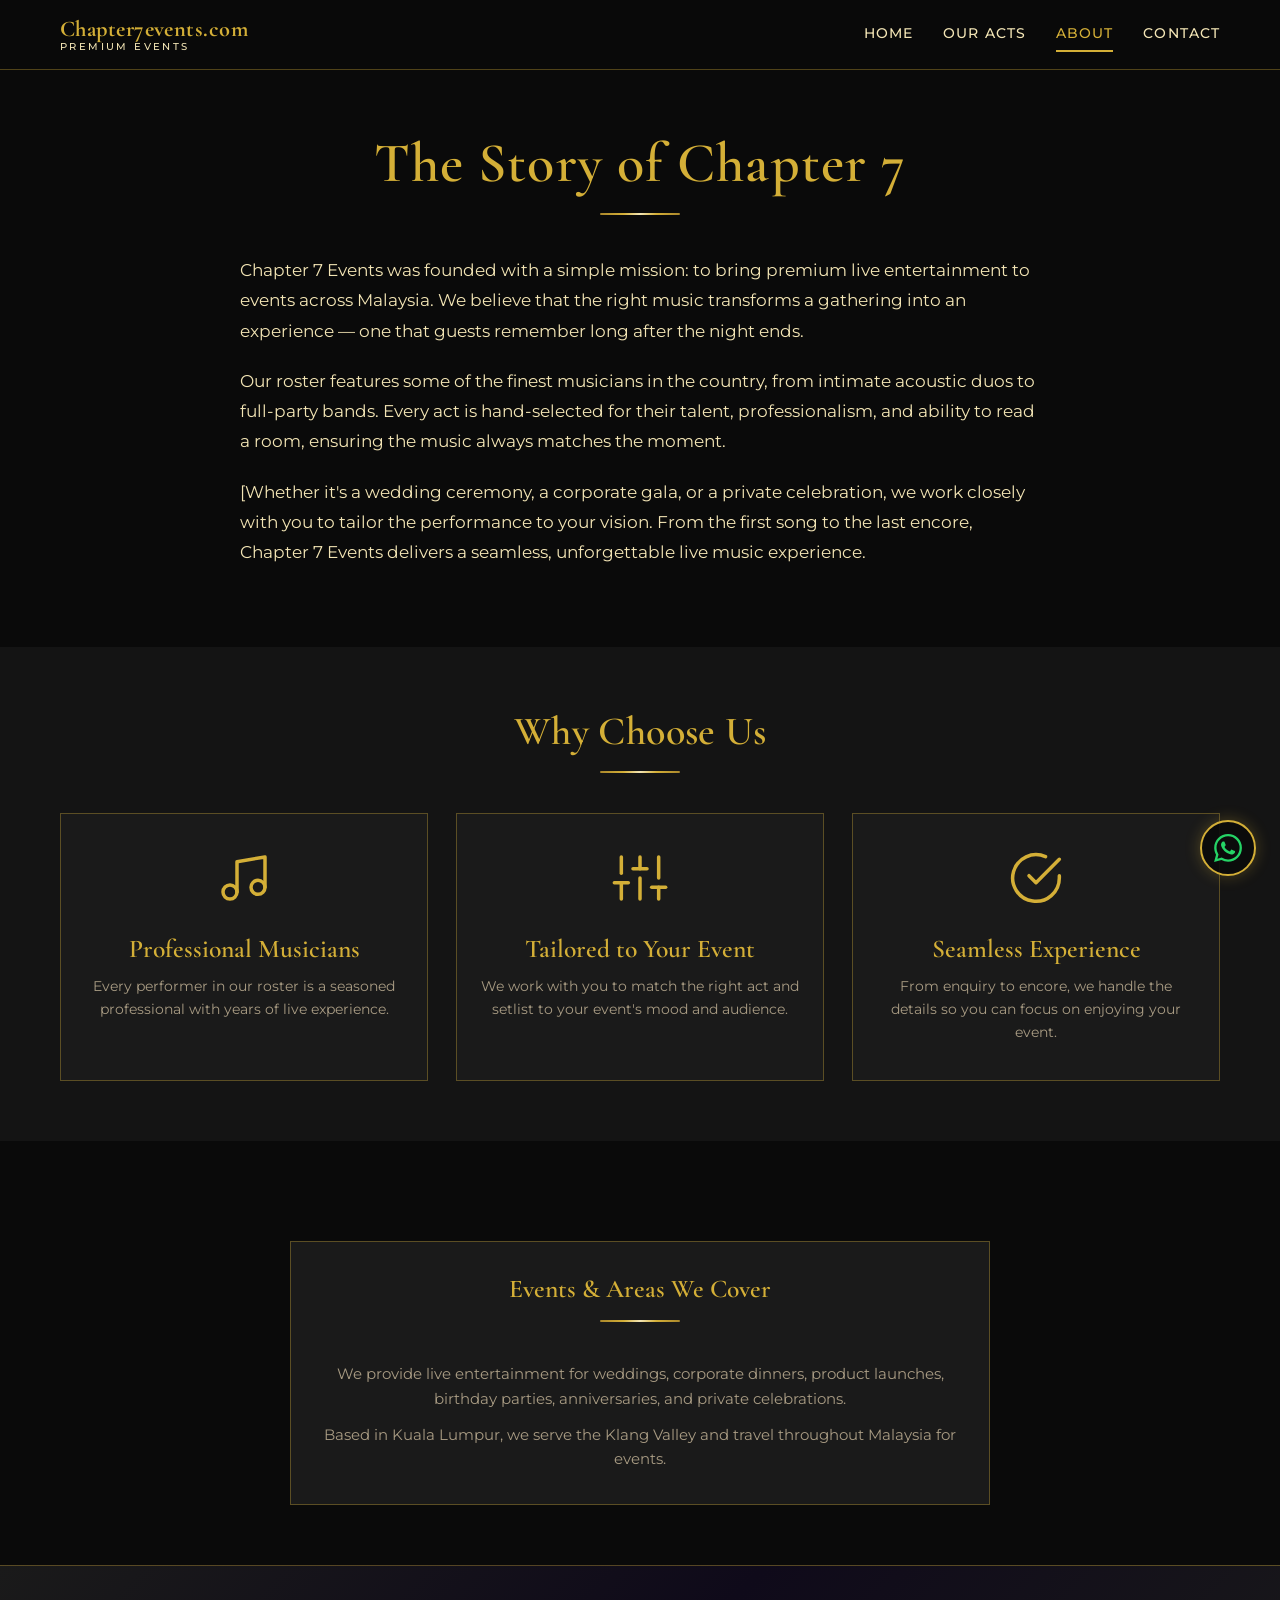
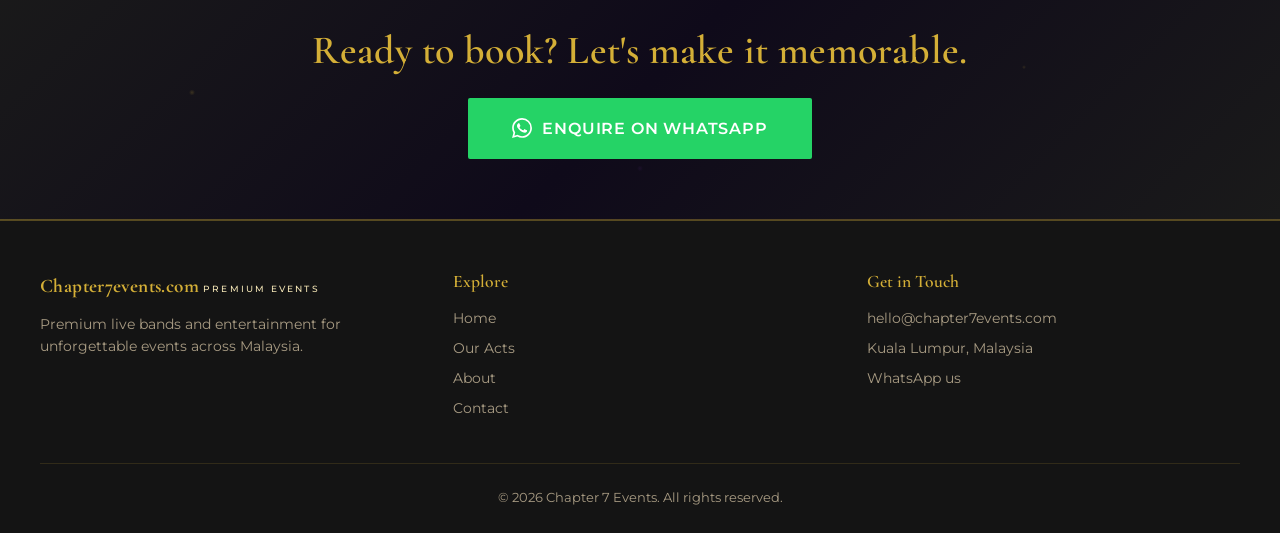
==== commit 4f94757a: "Update about.html" ====
--- a/about.html
+++ b/about.html
@@ -44,11 +44,11 @@
 
       <div class="about-text">
         <!-- EDIT ABOUT TEXT HERE – replace the [EDIT] paragraphs with your own story -->
-        <p>[EDIT] Chapter 7 Events was founded with a simple mission: to bring premium live entertainment to events across Malaysia. We believe that the right music transforms a gathering into an experience — one that guests remember long after the night ends.</p>
+        <p> Chapter 7 Events was founded with a simple mission: to bring premium live entertainment to events across Malaysia. We believe that the right music transforms a gathering into an experience — one that guests remember long after the night ends.</p>
 
-        <p>[EDIT] Our roster features some of the finest musicians in the country, from intimate acoustic duos to full-party bands. Every act is hand-selected for their talent, professionalism, and ability to read a room, ensuring the music always matches the moment.</p>
+        <p> Our roster features some of the finest musicians in the country, from intimate acoustic duos to full-party bands. Every act is hand-selected for their talent, professionalism, and ability to read a room, ensuring the music always matches the moment.</p>
 
-        <p>[EDIT] Whether it's a wedding ceremony, a corporate gala, or a private celebration, we work closely with you to tailor the performance to your vision. From the first song to the last encore, Chapter 7 Events delivers a seamless, unforgettable live music experience.</p>
+        <p>[Whether it's a wedding ceremony, a corporate gala, or a private celebration, we work closely with you to tailor the performance to your vision. From the first song to the last encore, Chapter 7 Events delivers a seamless, unforgettable live music experience.</p>
       </div>
     </div>
   </section>
@@ -70,7 +70,7 @@
           </svg>
           <h3>Professional Musicians</h3>
           <!-- EDIT TEXT HERE -->
-          <p>[EDIT] Every performer in our roster is a seasoned professional with years of live experience.</p>
+          <p>Every performer in our roster is a seasoned professional with years of live experience.</p>
         </div>
 
         <!-- Value 2 -->
@@ -88,7 +88,7 @@
             <line x1="17" y1="16" x2="23" y2="16"/>
           </svg>
           <h3>Tailored to Your Event</h3>
-          <p>[EDIT] We work with you to match the right act and setlist to your event's mood and audience.</p>
+          <p>We work with you to match the right act and setlist to your event's mood and audience.</p>
         </div>
 
         <!-- Value 3 -->
@@ -99,7 +99,7 @@
             <polyline points="22 4 12 14.01 9 11.01"/>
           </svg>
           <h3>Seamless Experience</h3>
-          <p>[EDIT] From enquiry to encore, we handle the details so you can focus on enjoying your event.</p>
+          <p>From enquiry to encore, we handle the details so you can focus on enjoying your event.</p>
         </div>
       </div>
     </div>
@@ -112,8 +112,8 @@
         <h3>Events &amp; Areas We Cover</h3>
         <div class="gold-divider"></div>
         <!-- EDIT EVENT TYPES AND AREAS HERE -->
-        <p>[EDIT] We provide live entertainment for weddings, corporate dinners, product launches, birthday parties, anniversaries, and private celebrations.</p>
-        <p style="margin-top:12px;">[EDIT] Based in Kuala Lumpur, we serve the Klang Valley and travel throughout Malaysia for events.</p>
+        <p>We provide live entertainment for weddings, corporate dinners, product launches, birthday parties, anniversaries, and private celebrations.</p>
+        <p style="margin-top:12px;">Based in Kuala Lumpur, we serve the Klang Valley and travel throughout Malaysia for events.</p>
       </div>
     </div>
   </section>
